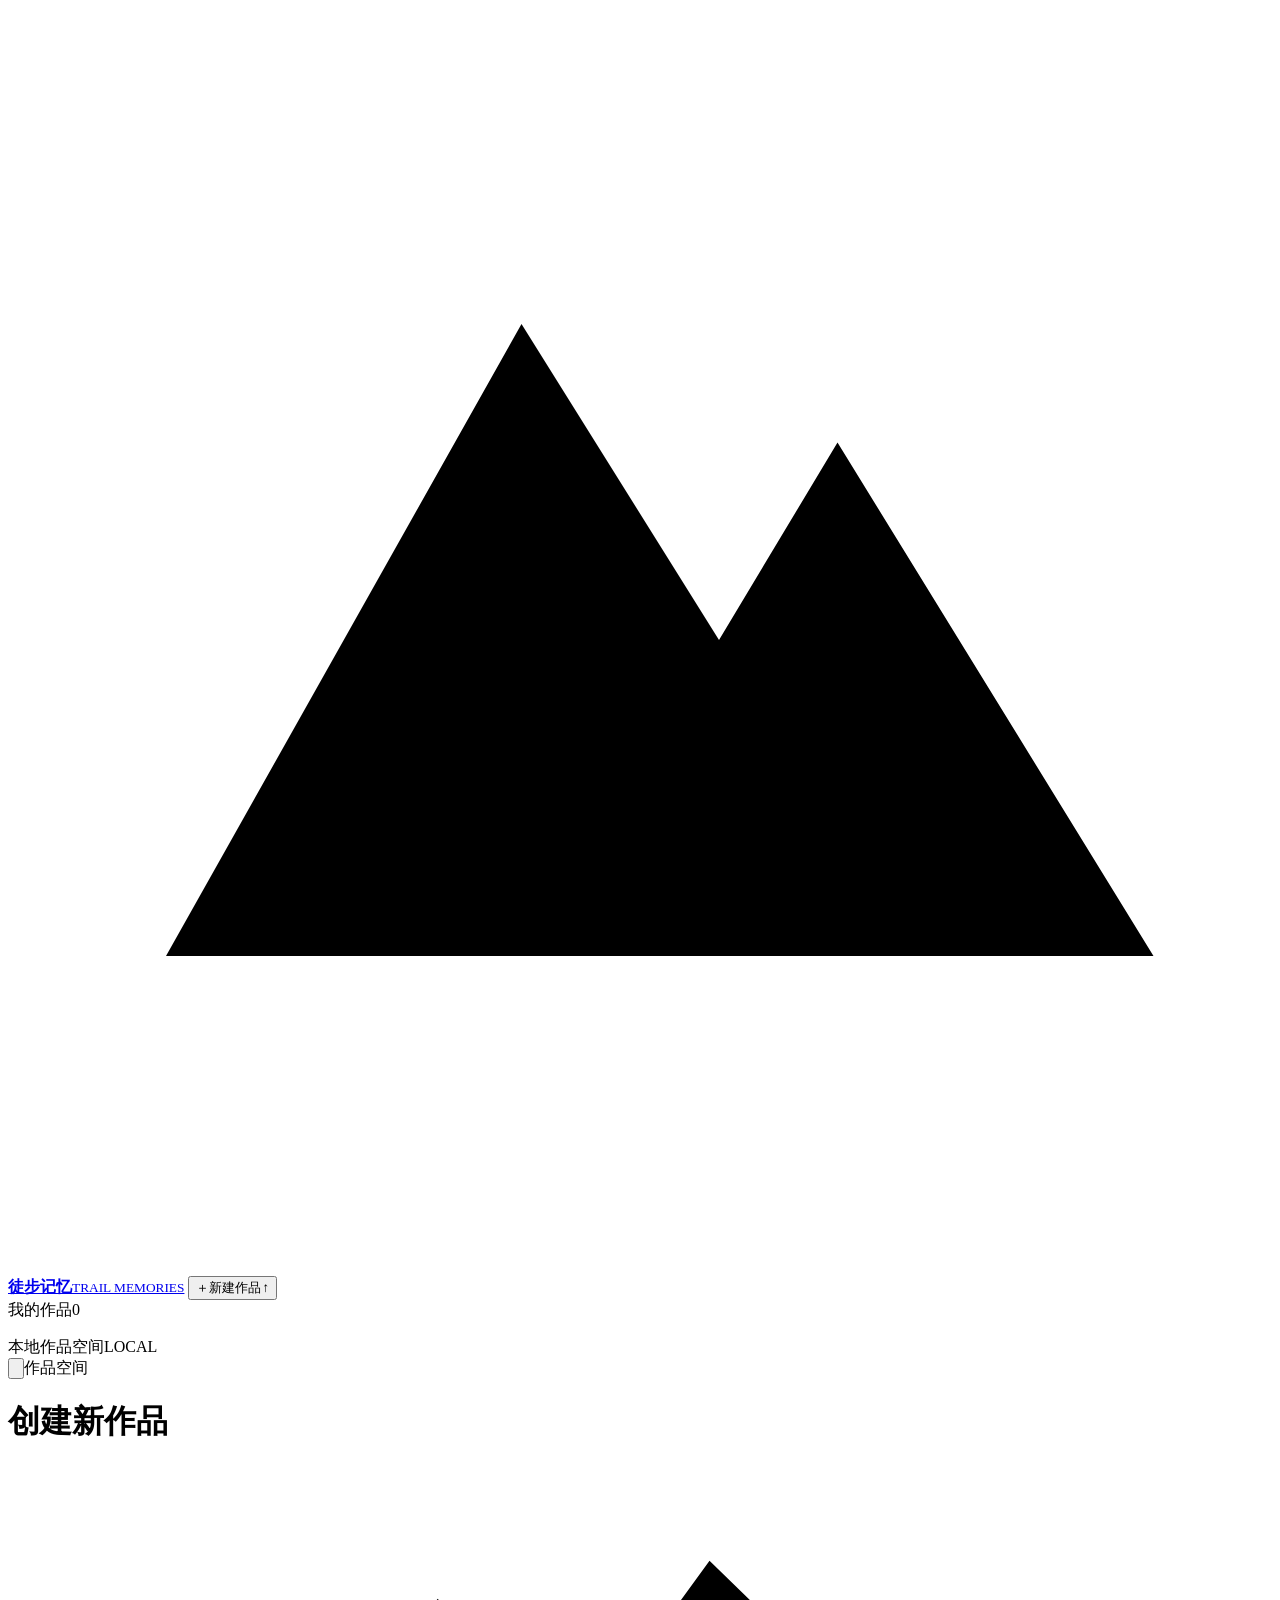
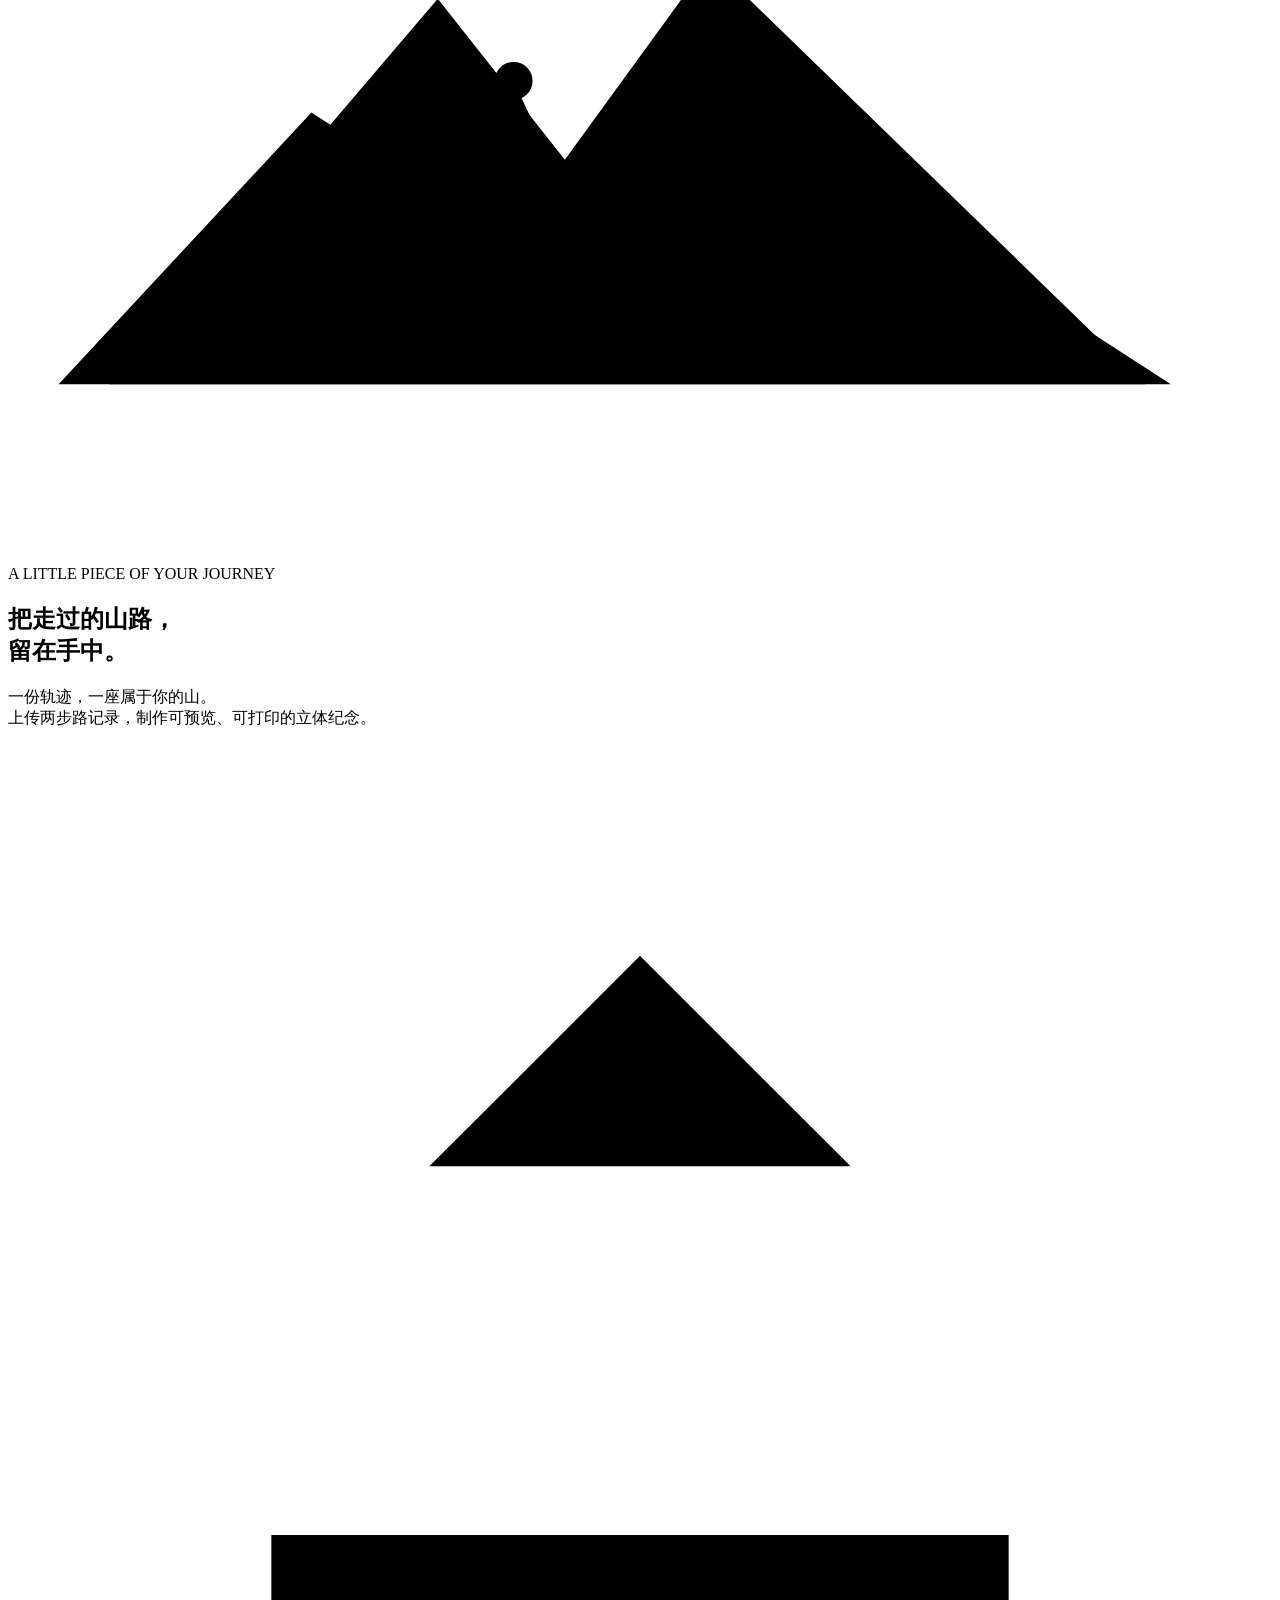
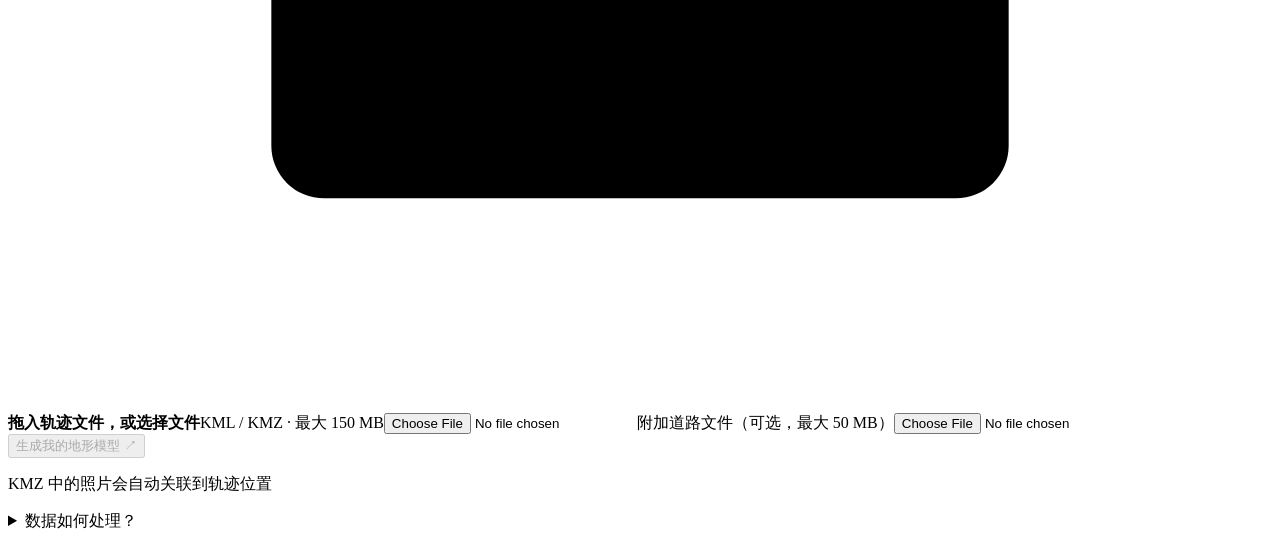
==== app/ui/index.html @ 1b8fa126 "feat: initial commit — hiking 3D terrain pipeline + OSM roads 徒步轨迹 3D 地形模型流水线：DEM/WorldCover 建模、OSM " ====
<!doctype html>
<html lang="zh-CN"><head><link rel="icon" href="data:,"><meta charset="utf-8"><meta name="viewport" content="width=device-width,initial-scale=1"><meta name="theme-color" content="#101a1d"><title>徒步记忆 · 作品空间</title><link rel="stylesheet" href="/app/style.css"><link rel="stylesheet" href="/app/huan-app.css"></head>
<body>
<script>if(new URLSearchParams(location.search).get('huanApp')==='1')document.documentElement.classList.add('huan-app');</script>
<div class="workspace" id="workspace">
 <aside class="sidebar" id="sidebar" aria-label="作品导航">
  <a class="brand" href="/" aria-label="徒步记忆首页"><span class="brand-mark"><svg viewBox="0 0 32 32" aria-hidden="true"><path d="M4 24 13 8l5 8 3-5 8 13H4Z"/><path d="m10 14 3 3 3-3"/></svg></span><span class="brand-copy"><strong>徒步记忆</strong><small>TRAIL MEMORIES</small></span></a>
  <button class="new-work sidebar-new" id="sidebar-new"><span class="plus">＋</span><span class="nav-label">新建作品</span><kbd class="nav-label">↑</kbd></button>
  <div class="library-heading"><span class="nav-label">我的作品</span><span id="work-count" class="count">0</span></div>
  <nav id="history" class="work-list" aria-label="我的作品"></nav>
  <p id="library-error" class="library-error" role="status"></p>
  <div class="sidebar-bottom"><span class="local-dot"></span><span class="nav-label">本地作品空间</span><span class="nav-label local-tag">LOCAL</span></div>
 </aside>
 <main class="main-area">
  <header class="workspace-toolbar">
   <div class="toolbar-leading"><button class="icon-button" id="sidebar-toggle" aria-controls="sidebar" aria-expanded="true" aria-label="收起作品列表" title="收起作品列表"><svg viewBox="0 0 24 24" aria-hidden="true"><rect x="3" y="4" width="18" height="16" rx="3"/><path d="M9 4v16m6-11-3 3 3 3"/></svg></button><span class="toolbar-divider"></span><span class="breadcrumb">作品空间</span><span id="work-separator" hidden>/</span><h1 id="workspace-title">创建新作品</h1></div>
   <div class="toolbar-actions"><span id="viewer-state" class="viewer-state" role="status" hidden></span><button id="reload-viewer" class="quiet-button" hidden>重载预览</button><button id="new-work" class="new-work toolbar-new" hidden><span>＋</span> 新建作品</button></div>
  </header>
  <div class="main-content">
   <section id="upload-view" class="upload-view" aria-label="创建作品">
    <div class="upload-inner"><div class="intro-art" aria-hidden="true"><svg viewBox="0 0 200 110"><path class="ridge-back" d="m8 82 40-43 31 20 32-44 69 67"/><path class="ridge-front" d="m16 82 52-61 30 38 18-21 68 44Z"/><path class="trail" d="m101 79-14-12 8-10-16-13 1-10"/><circle cx="80" cy="34" r="3"/></svg></div>
     <div class="eyebrow">A LITTLE PIECE OF YOUR JOURNEY</div><h2>把走过的山路，<br>留在手中。</h2><p class="intro-description">一份轨迹，一座属于你的山。<br>上传两步路记录，制作可预览、可打印的立体纪念。</p>
     <form id="upload"><label id="drop" class="drop-zone" for="file" tabindex="0"><span class="upload-icon"><svg viewBox="0 0 24 24" aria-hidden="true"><path d="M12 16V4m-4 4 4-4 4 4M5 15v4a1 1 0 0 0 1 1h12a1 1 0 0 0 1-1v-4"/></svg></span><strong>拖入轨迹文件，或<span class="choose-file">选择文件</span></strong><span class="file-format">KML / KMZ · 最大 150 MB</span><input type="file" id="file" accept=".kml,.kmz" aria-label="选择 KML 或 KMZ 轨迹"></label><div class="selected-file" id="selected" hidden><span id="selected-name"></span><button type="button" id="clear-file" aria-label="移除所选文件">×</button></div><label class="upload-hint">附加道路文件（可选，最大 50 MB）<input id="road-file" type="file" accept=".osm,.xml,.json,.geojson"></label><button type="submit" id="create" class="create-button" disabled>生成我的地形模型 <span aria-hidden="true">↗</span></button><p class="upload-hint">KMZ 中的照片会自动关联到轨迹位置</p><details class="privacy"><summary>数据如何处理？</summary><p>模型在本机生成，公开地形服务会收到区域范围。配置视觉 API 时，照片会发送到对应服务并可能产生费用；未配置时采用 OSM 附近建筑推断。</p></details></form>
    </div>
   </section>
   <section id="progress-view" class="progress-view" hidden aria-label="生成进度"><div class="progress-inner"><span class="eyebrow">SHAPING YOUR JOURNEY</span><div class="task-title"><h2 id="task-name">正在生成作品</h2><span id="total"></span></div><p id="progress-summary">每一步完成后，都会为你保留结果。</p><ol id="stages"></ol><p id="error" class="error" role="alert"></p><div class="progress-actions"><button id="retry" class="new-work" hidden>重试任务</button><button id="view" class="create-button" hidden>查看 3D 模型 ↗</button></div></div></section>
   <section id="viewer-view" class="viewer-view" hidden aria-label="作品三维展示"><iframe id="model-frame" title="3D 地形模型" allow="fullscreen" allowfullscreen></iframe><div id="viewer-loading" class="viewer-loading" hidden><span class="spinner"></span><span>正在载入山川与路线…</span></div></section>
  </div>
 </main>
</div>
<div id="notice" class="notice" role="alert" hidden></div>
<script type="module" src="/app/upload.js"></script>
</body></html>
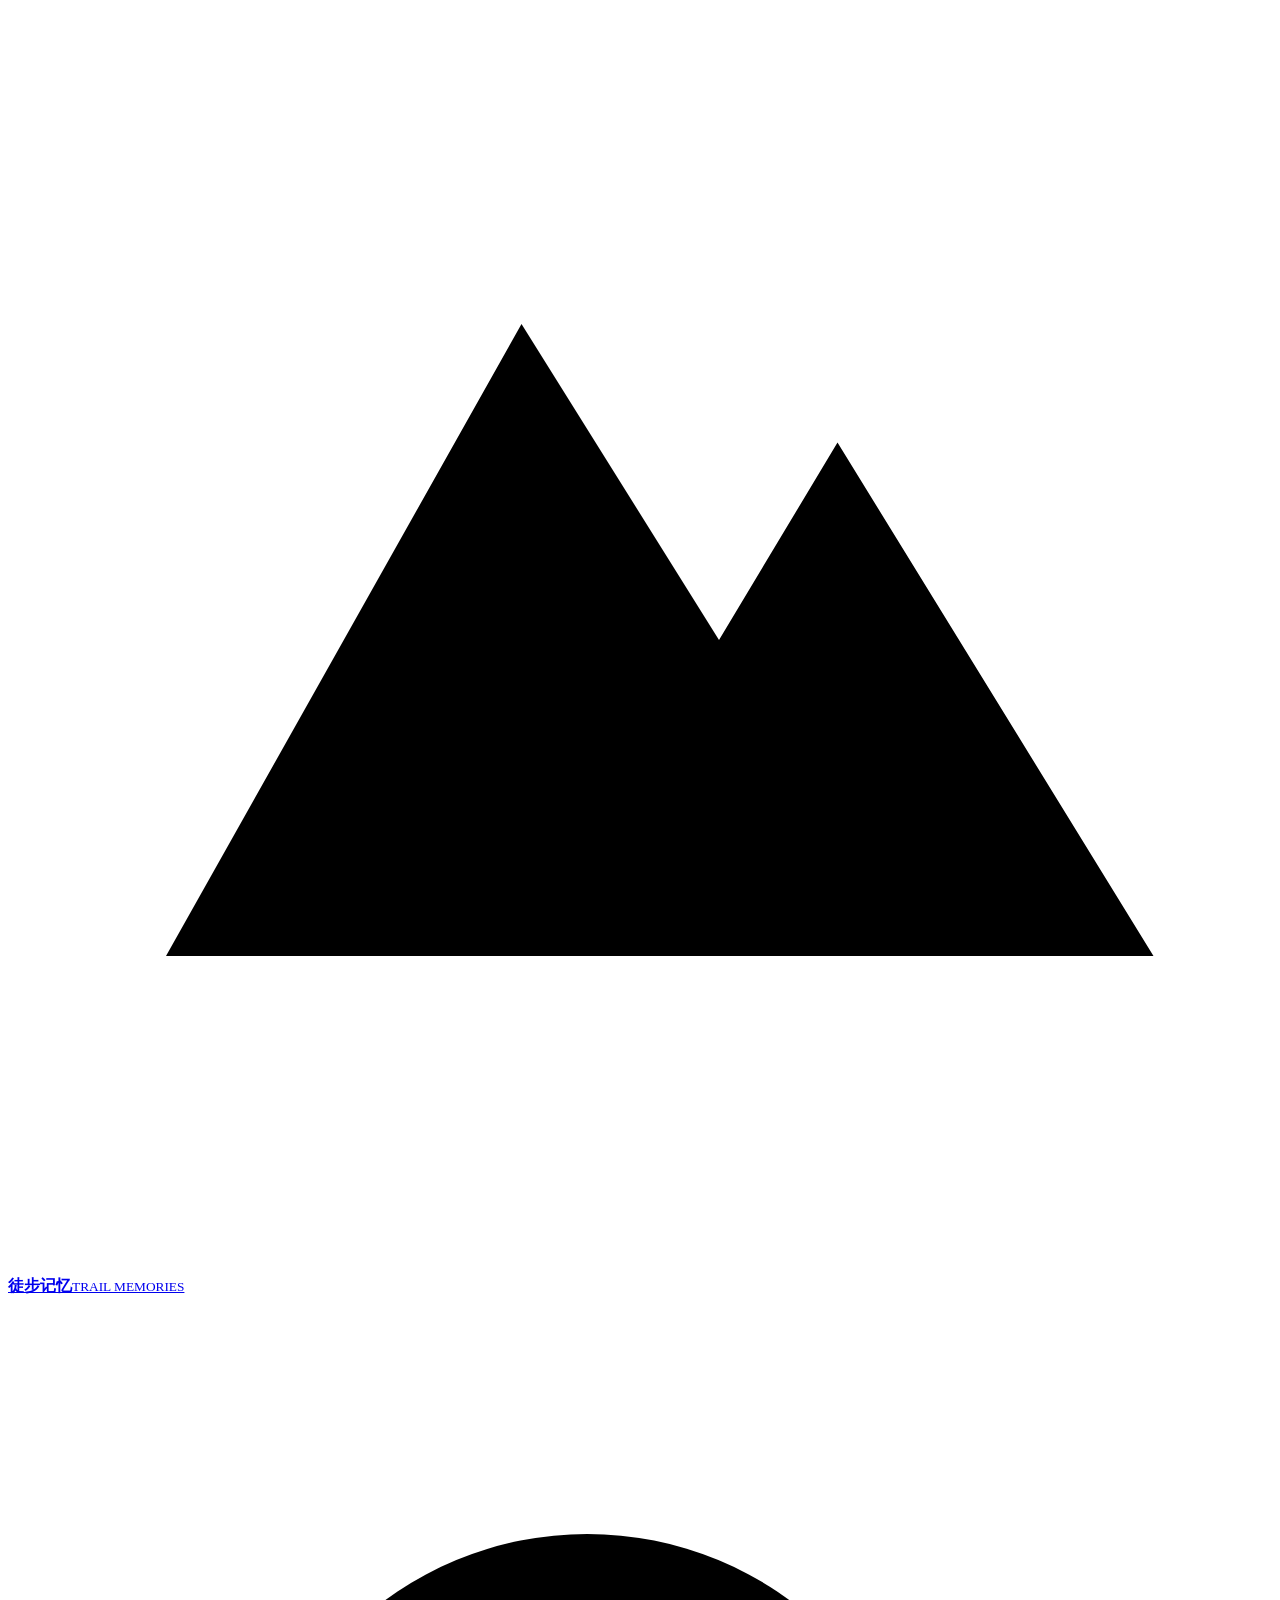
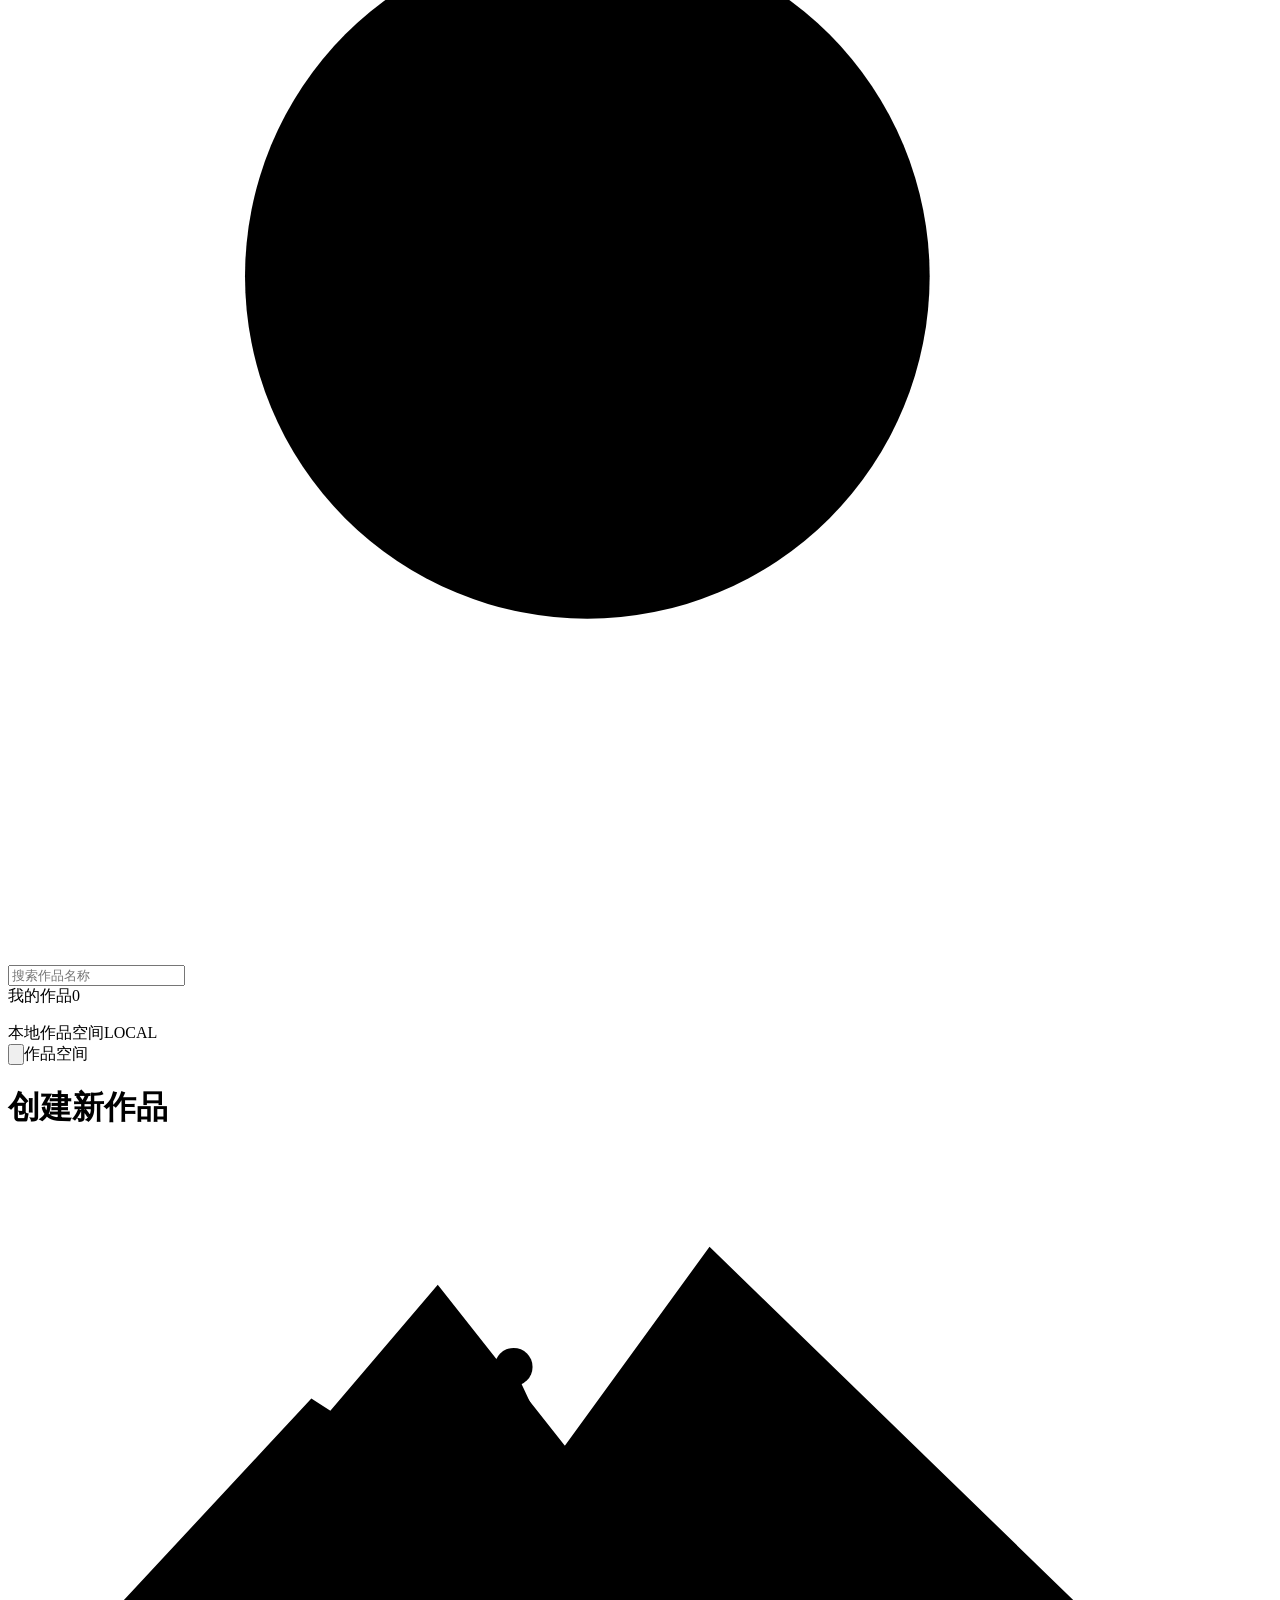
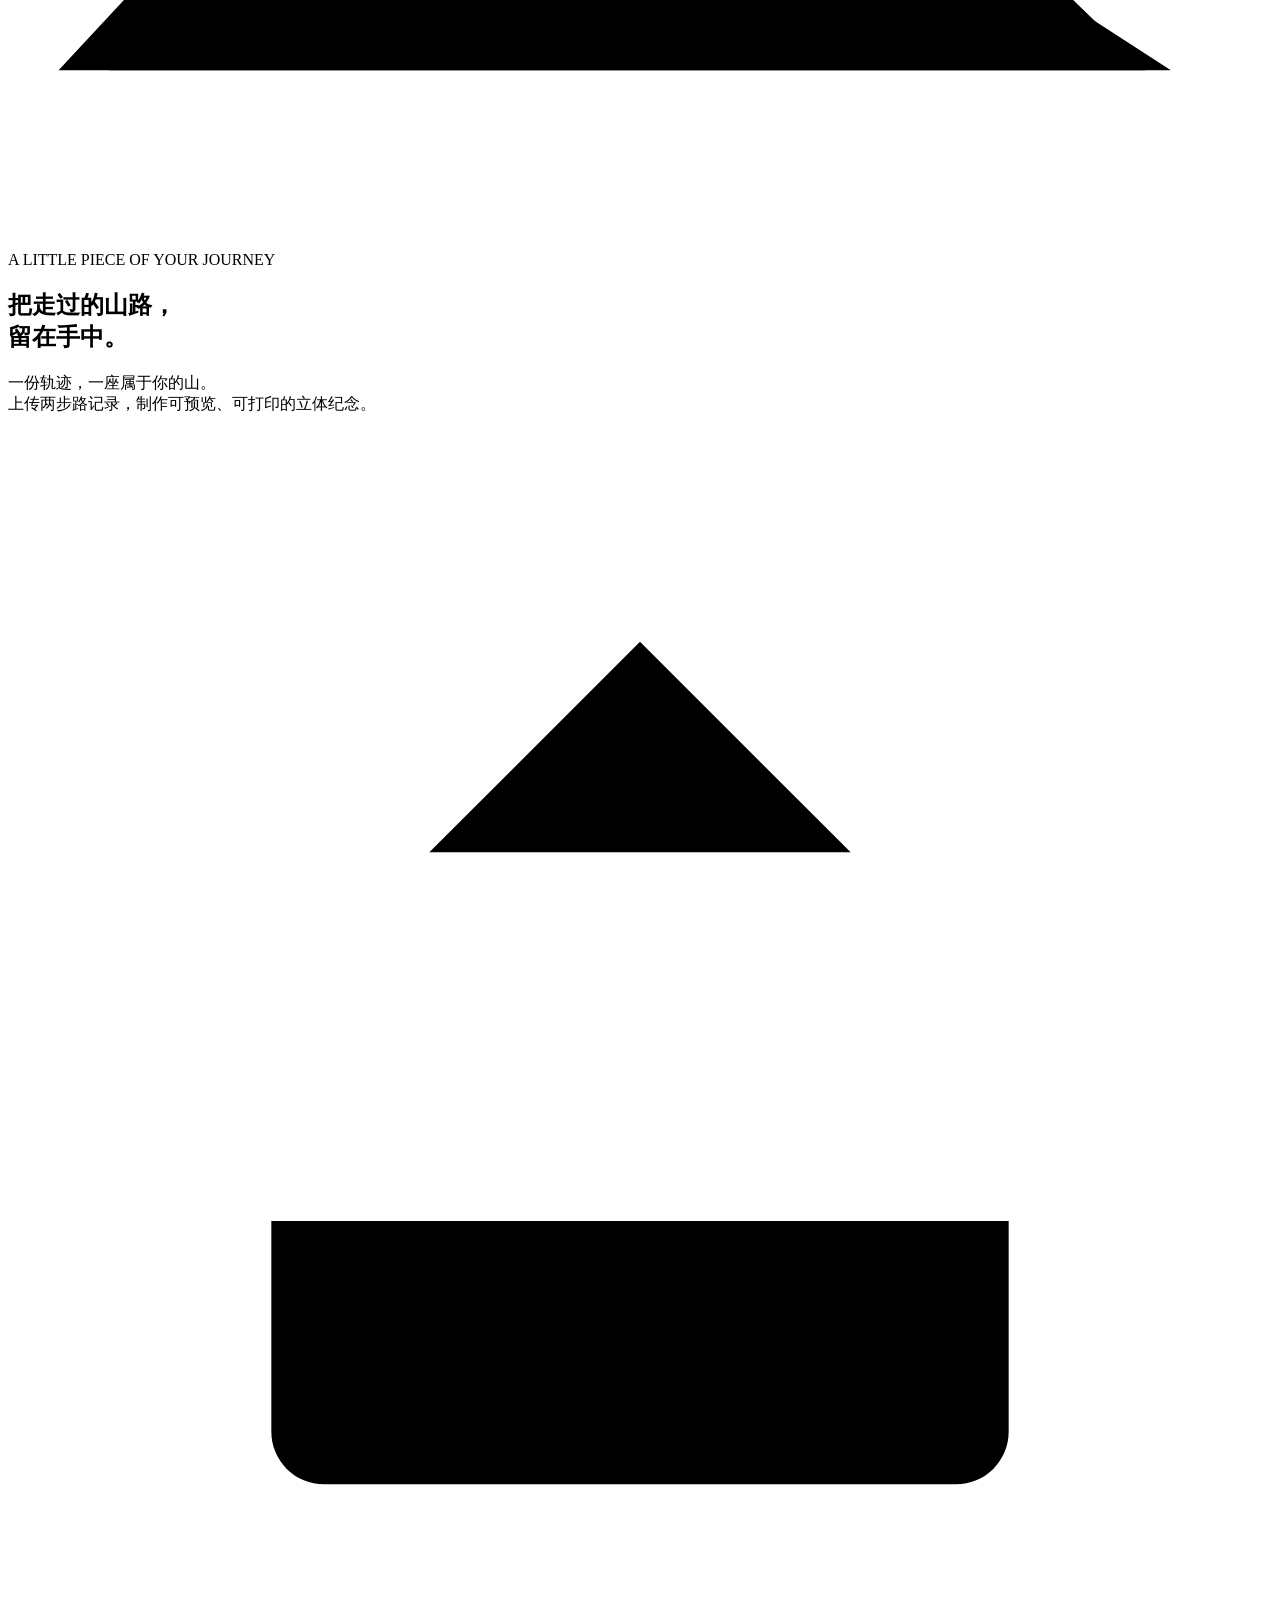
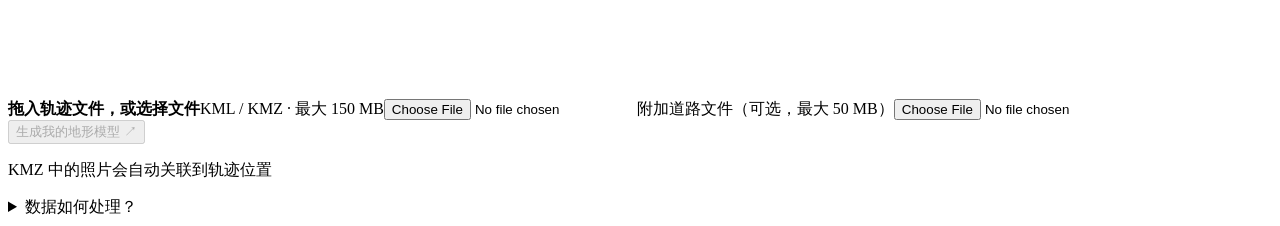
==== commit 4e7f285c: "feat: 预览新增地名标签与居民区图层、标签山体遮挡、作品搜索，延长 Overpass 超时 - 地名（place 节点）与居民区/商业/工业用地图层，仅用于网页预览；在 STL/3MF 导出之后构" ====
--- a/app/ui/index.html
+++ b/app/ui/index.html
@@ -5,7 +5,7 @@
 <div class="workspace" id="workspace">
  <aside class="sidebar" id="sidebar" aria-label="作品导航">
   <a class="brand" href="/" aria-label="徒步记忆首页"><span class="brand-mark"><svg viewBox="0 0 32 32" aria-hidden="true"><path d="M4 24 13 8l5 8 3-5 8 13H4Z"/><path d="m10 14 3 3 3-3"/></svg></span><span class="brand-copy"><strong>徒步记忆</strong><small>TRAIL MEMORIES</small></span></a>
-  <button class="new-work sidebar-new" id="sidebar-new"><span class="plus">＋</span><span class="nav-label">新建作品</span><kbd class="nav-label">↑</kbd></button>
+  <div class="work-search" id="work-search" role="search" title="搜索作品"><svg viewBox="0 0 24 24" aria-hidden="true"><circle cx="11" cy="11" r="6.5"/><path d="m20 20-4.2-4.2"/></svg><input id="work-filter" type="search" placeholder="搜索作品名称" aria-label="按名称搜索作品" aria-controls="history" autocomplete="off" spellcheck="false" enterkeyhint="search"><button type="button" id="work-filter-clear" aria-label="清除搜索" title="清除搜索" hidden>×</button></div>
   <div class="library-heading"><span class="nav-label">我的作品</span><span id="work-count" class="count">0</span></div>
   <nav id="history" class="work-list" aria-label="我的作品"></nav>
   <p id="library-error" class="library-error" role="status"></p>
